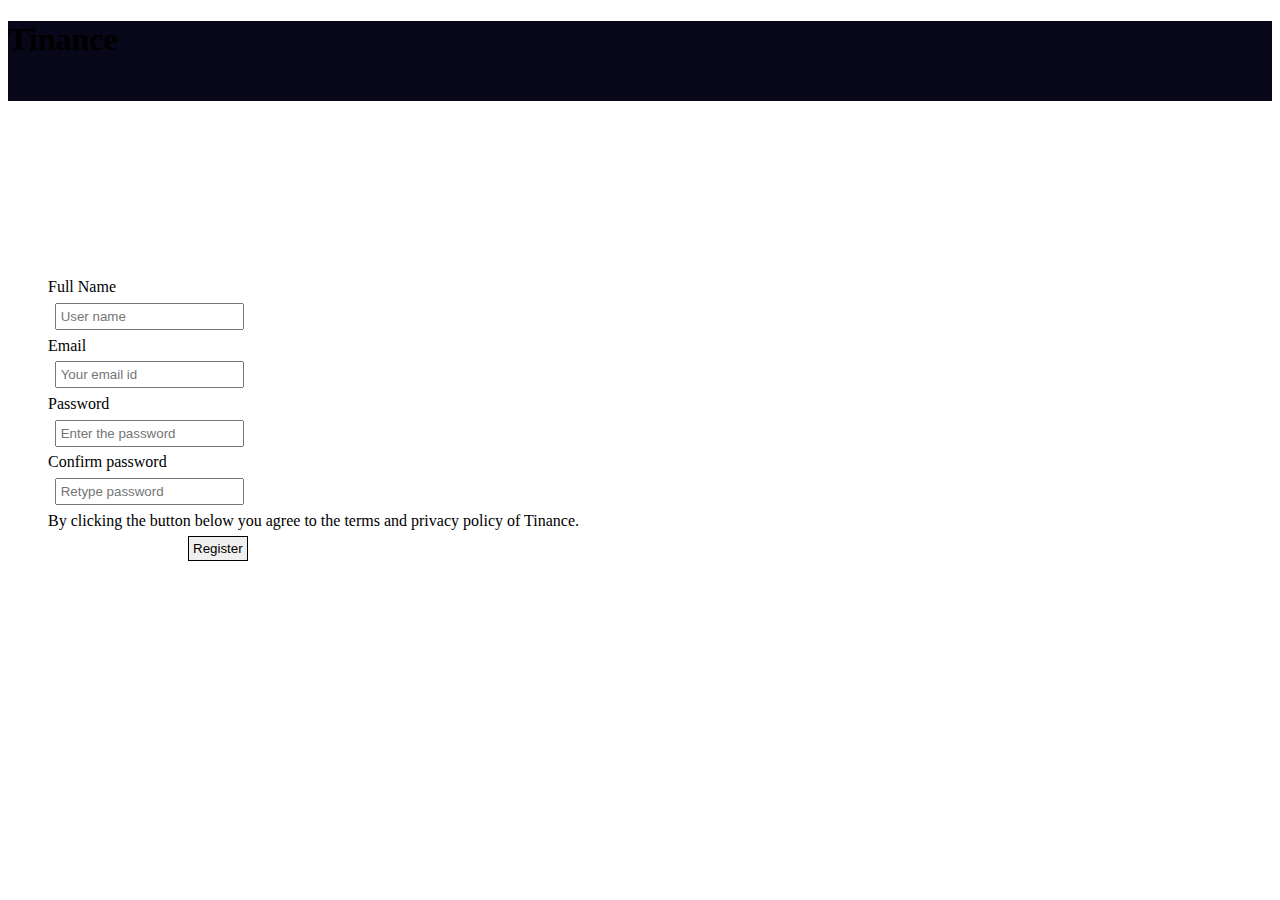
==== html/signup.html @ 4f50a360 "made changes" ====
<!doctype html>
<head>
<meta charset="utf-8">
<link rel="Shortcut Icon" href="favicon.ico" type="image/x-icon"> 
<link href='http://fonts.googleapis.com/css?family=Roboto+Condensed' rel='stylesheet' type='text/css'>

<title>Sign Up</title>
<link rel="stylesheet" type="text/css" href="../css/signup.css">
</head>
<body>

<div id="container">
	<div id="header">
	<h1> Tinance </h1>
	</div>
	<form id="contactForm" method="post" action="">
	<h3>Sign Up</h3>
	<ul class="userInfo">
	<li>Full Name</li>
	<li><input type="text" id="name" name="name" placeholder="User name" class="medium" required>

	</li>
	<li> Email</li> 
	<li><input type="email" name="email" id="email" placeholder="Your email id" class="medium" required > 
	</li> 
	
	
	<li>Password</li> 
	<li><input type="password" name="pwd" id="pwd" placeholder="Enter the password" class="medium" required> 
	</li> 
	
	<li>Confirm password</li> 
	<li><input type="password" name="cnfrmPwd" id="cnfrmPwd" placeholder="Retype password" class="medium" required> 
	</li> 
	<li id="terms"> By clicking the button below you agree to the terms and privacy policy of Tinance.</li>
	<li> 
	<input type="submit" id="submit" value="Register">
	</li> 


	



	
	</form>
</div>
</body>
---- css/signup.css ----
#header {background-color: #070719; width:100%; height:5em}
h3 {color :#FFFFFF; margin-left: .5em; font-size: 3em;
padding-top: 10px;}
#contactForm {width:50%; height:auto; position: relative;
margin-top: 4em;}
.userInfo li {list-style:none;}
label {width:20%; text-align:right; line-height:2em; display:block; float:left;clear:left; }
input {padding: .3em; margin: .5em;}
#submit {clear;both ; text-align:center; border: 1px solid black; margin-left:10.5em}
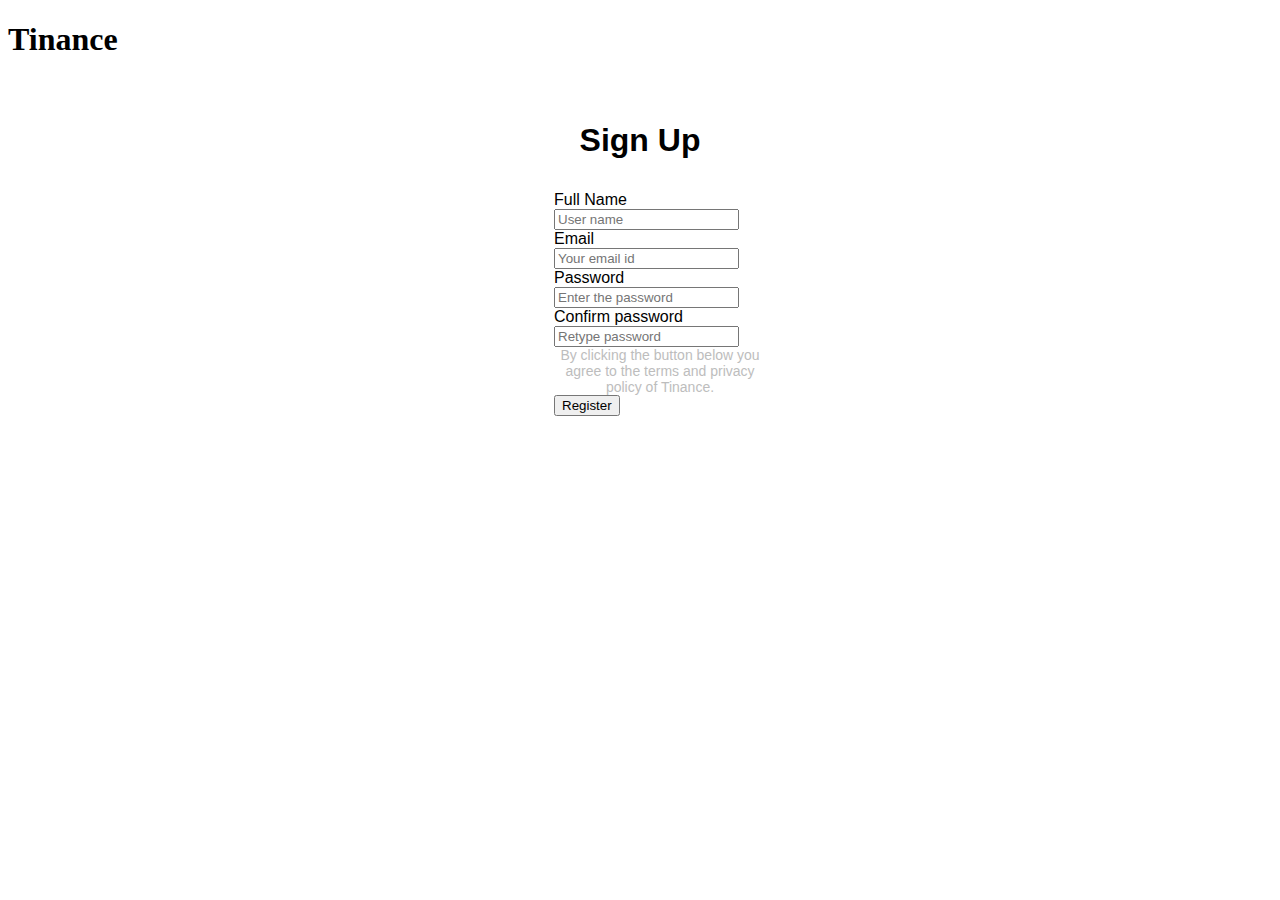
==== commit ea3f96b9: "resolved merge conflicts" ====
--- a/html/signup.html
+++ b/html/signup.html
@@ -3,7 +3,7 @@
 <head>
 <meta charset="utf-8">
 <link rel="Shortcut Icon" href="favicon.ico" type="image/x-icon"> 
-<link href='http://fonts.googleapis.com/css?family=Roboto+Condensed' rel='stylesheet' type='text/css'>
+<link href='http://fonts.googleapis.com/css?family=Roboto:400,300,500' rel='stylesheet' type='text/css'>
 
 <title>Sign Up</title>
 <link rel="stylesheet" type="text/css" href="../css/signup.css">
@@ -12,7 +12,7 @@
 
 <div id="container">
 	<div id="header">
-	<h1> Tinance </h1>
+	<h1>Tinance</h1>
 	</div>
 	<form id="contactForm" method="post" action="">
 	<h3>Sign Up</h3>
@@ -46,4 +46,4 @@
 	
 	</form>
 </div>
-</body>    +</body>    
--- a/css/signup.css
+++ b/css/signup.css
@@ -1,9 +1,19 @@
-#header {background-color: #070719; width:100%; height:5em}
-h3 {color :#FFFFFF; margin-left: .5em; font-size: 3em;
-padding-top: 10px;}
-#contactForm {width:50%; height:auto; position: relative;
-margin-top: 4em;}
-.userInfo li {list-style:none;}
-label {width:20%; text-align:right; line-height:2em; display:block; float:left;clear:left; }
-input {padding: .3em; margin: .5em;}
-#submit {clear;both ; text-align:center; border: 1px solid black; margin-left:10.5em}
+
+#contactForm {background-color: #FFFFFF;    width:25%; height:auto; margin: 0 auto;  }
+h3 {text-align: center; font-size: 32px; padding-top:  1em; font-family: 'Roboto Condensed', sans-serif;}
+.userInfo {margin: 2em 2em;}
+
+.userInfo li {list-style:none; font-family: 'Roboto Condensed', sans-serif; font-size:16px;}
+.userInfo #terms { text-align: center; color:#BDBDBD ; font-size: 14px;
+#container{background-color: #BDBDBD; min-height: 60em;}
+h1 { color: #DF3A01; text-align: center;padding-top: 1em; font-size: 4em; font-family: 'Roboto', sans-serif;}
+
+#contactForm {background-color: #FFFFFF;    width:25%; height:auto; margin: 0 auto;  }
+h3 {text-align: center; font-size: 2em; padding-top:  1em; font-family: 'Roboto', sans-serif;}
+.userInfo {margin: 2em 2em;}
+
+.userInfo li {list-style:none; font-family: 'Roboto', sans-serif;}
+
+
+input { width: 440px; height: 60px; background-color: 1px #c2c2c2}
+#submit {width: 440px; height: 60px; clear:both ; text-align:center; background-color: #e64a19; margin-bottom: 2em; color:#ffffff;}
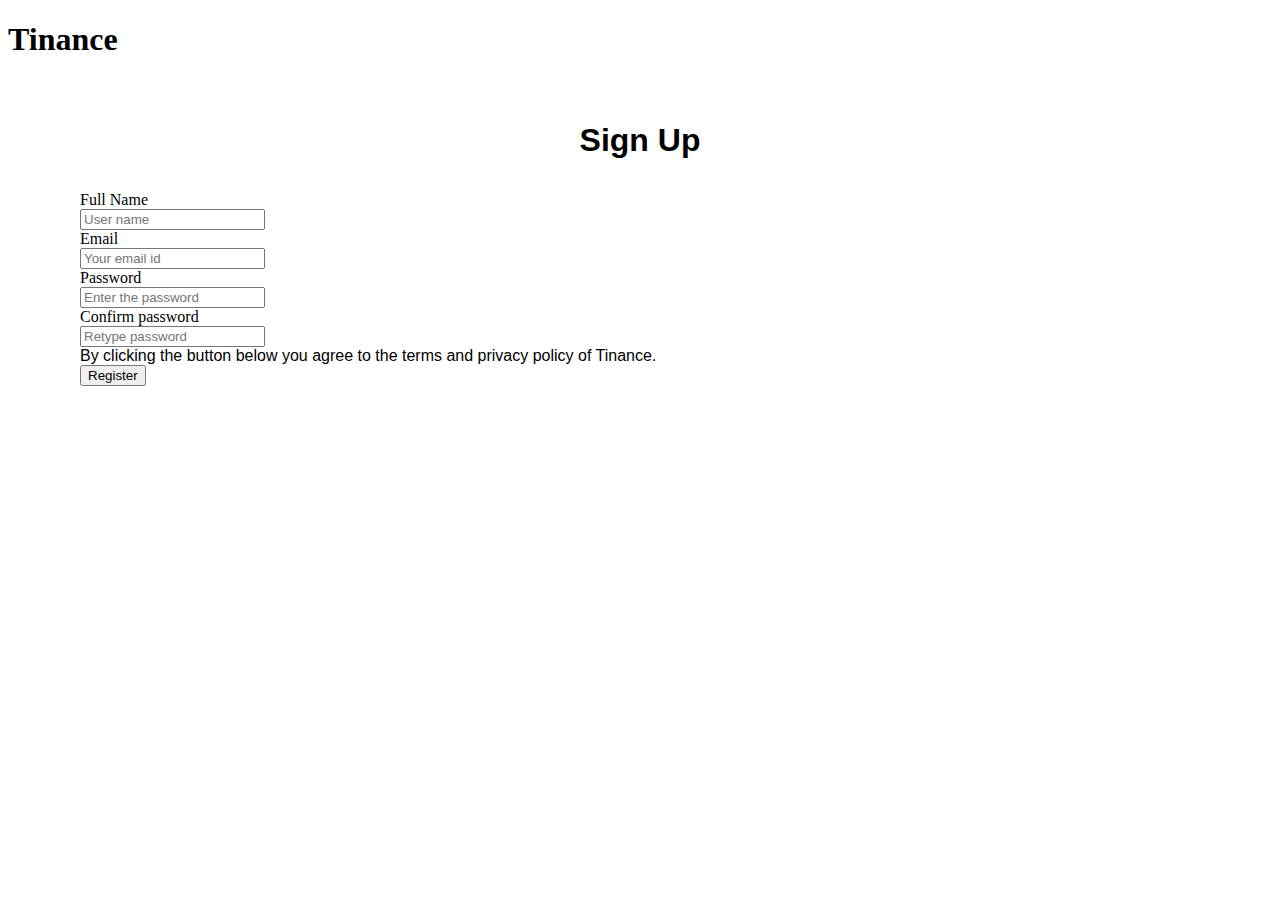
==== commit f29b25c1: "changed id to class" ====
--- a/html/signup.html
+++ b/html/signup.html
@@ -10,40 +10,34 @@
 </head>
 <body>
 
-<div id="container">
-	<div id="header">
-	<h1>Tinance</h1>
+<div class="container">
+	<div class="header">
+		<h1>Tinance</h1>
 	</div>
-	<form id="contactForm" method="post" action="">
-	<h3>Sign Up</h3>
-	<ul class="userInfo">
-	<li>Full Name</li>
-	<li><input type="text" id="name" name="name" placeholder="User name" class="medium" required>
-
-	</li>
-	<li> Email</li> 
-	<li><input type="email" name="email" id="email" placeholder="Your email id" class="medium" required > 
-	</li> 
+	<div class="sign-up">
+		<h3>Sign Up</h3>
+		<form  method="post" action="">
 	
-	
-	<li>Password</li> 
-	<li><input type="password" name="pwd" id="pwd" placeholder="Enter the password" class="medium" required> 
-	</li> 
-	
-	<li>Confirm password</li> 
-	<li><input type="password" name="cnfrmPwd" id="cnfrmPwd" placeholder="Retype password" class="medium" required> 
-	</li> 
-	<li id="terms"> By clicking the button below you agree to the terms and privacy policy of Tinance.</li>
-	<li> 
-	<input type="submit" id="submit" value="Register">
-	</li> 
-
-
-	
-
-
-
-	
-	</form>
+		<ul class="userInfo">
+		<label>Full Name</label>
+		<li><input type="text" id="name" name="name" placeholder="User name" class="medium" required>
+		</li>
+		<label> Email</label> 
+		<li><input type="email" name="email" id="email" placeholder="Your email id" class="medium" required > 
+		</li> 
+		<label>Password</label> 
+		<li><input type="password" name="pwd" id="pwd" placeholder="Enter the password" class="medium" required> 
+		</li> 
+		<label>Confirm password</label> 
+		<li><input type="password" name="cnfrmPwd" id="cnfrmPwd" placeholder="Retype password" class="medium" required> 
+		</li> 
+		<li class="terms"> By clicking the button below you agree to the terms and privacy policy of Tinance.</li>
+		<li> 
+		<input type="submit" class="submit" value="Register">
+		</li>
+		</ul> 
+		</form>
+	</div>
 </div>
-</body>    
+</body>
+</html>    
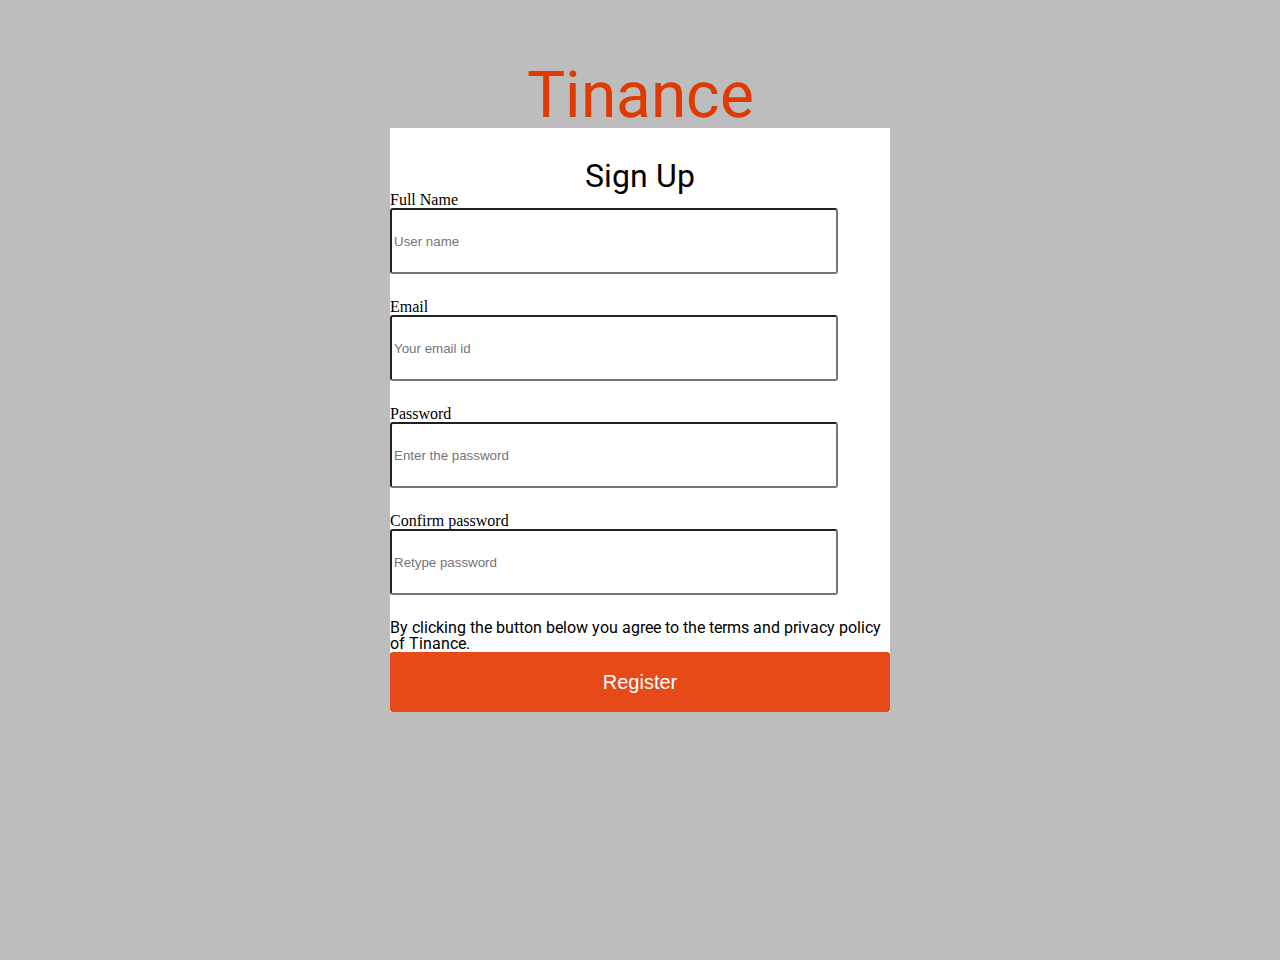
==== commit 959f081d: "include reset.css" ====
--- a/html/signup.html
+++ b/html/signup.html
@@ -1,43 +1,55 @@
+<!DOCTYPE html>
+<!--[if lt IE 7]>      <html class="no-js lt-ie9 lt-ie8 lt-ie7"> <![endif]-->
+<!--[if IE 7]>         <html class="no-js lt-ie9 lt-ie8"> <![endif]-->
+<!--[if IE 8]>         <html class="no-js lt-ie9"> <![endif]-->
+<!--[if gt IE 8]><!--> <html class="no-js"> <!--<![endif]-->
+<head>
+    <meta charset="utf-8">
+    <meta http-equiv="X-UA-Compatible" content="IE=edge">
+    <title>Signup - Tinance</title>
+    <meta name="description" content="">
+    <meta name="viewport" content="width=device-width, initial-scale=1">
 
-<!doctype html>
-<head>
-<meta charset="utf-8">
-<link rel="Shortcut Icon" href="favicon.ico" type="image/x-icon"> 
-<link href='http://fonts.googleapis.com/css?family=Roboto:400,300,500' rel='stylesheet' type='text/css'>
+    <link rel="Shortcut Icon" href="favicon.ico" type="image/x-icon">
+    <link href='http://fonts.googleapis.com/css?family=Roboto:400,300,500' rel='stylesheet' type='text/css'>
+    <link rel="stylesheet" type="text/css" href="../css/reset.css">
+    <link rel="stylesheet" type="text/css" href="../css/signup.css">
+</head>
 
-<title>Sign Up</title>
-<link rel="stylesheet" type="text/css" href="../css/signup.css">
-</head>
 <body>
+    <div class="container">
+        <div class="header">
+            <h1>Tinance</h1>
+        </div>
+        <div class="sign-up">
+            <h3>Sign Up</h3>
+            <form method="post" action="">
 
-<div class="container">
-	<div class="header">
-		<h1>Tinance</h1>
-	</div>
-	<div class="sign-up">
-		<h3>Sign Up</h3>
-		<form  method="post" action="">
-	
-		<ul class="userInfo">
-		<label>Full Name</label>
-		<li><input type="text" id="name" name="name" placeholder="User name" class="medium" required>
-		</li>
-		<label> Email</label> 
-		<li><input type="email" name="email" id="email" placeholder="Your email id" class="medium" required > 
-		</li> 
-		<label>Password</label> 
-		<li><input type="password" name="pwd" id="pwd" placeholder="Enter the password" class="medium" required> 
-		</li> 
-		<label>Confirm password</label> 
-		<li><input type="password" name="cnfrmPwd" id="cnfrmPwd" placeholder="Retype password" class="medium" required> 
-		</li> 
-		<li class="terms"> By clicking the button below you agree to the terms and privacy policy of Tinance.</li>
-		<li> 
-		<input type="submit" class="submit" value="Register">
-		</li>
-		</ul> 
-		</form>
-	</div>
-</div>
+                <ul class="userInfo">
+                    <label>Full Name</label>
+                    <li>
+                        <input type="text" id="name" name="name" placeholder="User name" class="medium" required>
+                    </li>
+                    <label> Email</label>
+                    <li>
+                        <input type="email" name="email" id="email" placeholder="Your email id" class="medium" required>
+                    </li>
+                    <label>Password</label>
+                    <li>
+                        <input type="password" name="pwd" id="pwd" placeholder="Enter the password" class="medium" required>
+                    </li>
+                    <label>Confirm password</label>
+                    <li>
+                        <input type="password" name="cnfrmPwd" id="cnfrmPwd" placeholder="Retype password" class="medium" required>
+                    </li>
+                    <li class="terms"> By clicking the button below you agree to the terms and privacy policy of Tinance.</li>
+                    <li>
+                    	<button type="submit" class="btn-register">Register</button>
+                    </li>
+                </ul>
+            </form>
+        </div>
+    </div>
 </body>
-</html>    
+
+</html>
--- a/css/signup.css
+++ b/css/signup.css
@@ -1,19 +1,61 @@
-
-#contactForm {background-color: #FFFFFF;    width:25%; height:auto; margin: 0 auto;  }
-h3 {text-align: center; font-size: 32px; padding-top:  1em; font-family: 'Roboto Condensed', sans-serif;}
-.userInfo {margin: 2em 2em;}
-
-.userInfo li {list-style:none; font-family: 'Roboto Condensed', sans-serif; font-size:16px;}
-.userInfo #terms { text-align: center; color:#BDBDBD ; font-size: 14px;
-#container{background-color: #BDBDBD; min-height: 60em;}
-h1 { color: #DF3A01; text-align: center;padding-top: 1em; font-size: 4em; font-family: 'Roboto', sans-serif;}
-
-#contactForm {background-color: #FFFFFF;    width:25%; height:auto; margin: 0 auto;  }
-h3 {text-align: center; font-size: 2em; padding-top:  1em; font-family: 'Roboto', sans-serif;}
-.userInfo {margin: 2em 2em;}
-
-.userInfo li {list-style:none; font-family: 'Roboto', sans-serif;}
-
-
-input { width: 440px; height: 60px; background-color: 1px #c2c2c2}
-#submit {width: 440px; height: 60px; clear:both ; text-align:center; background-color: #e64a19; margin-bottom: 2em; color:#ffffff;}
+.sign-up {
+    background-color: #FFFFFF;
+    width: 500px;
+    height: auto;
+    margin: 0 auto;
+}
+h3 {
+    text-align: center;
+    font-size: 32px;
+    padding-top: 1em;
+    font-family: 'Roboto', sans-serif;
+}
+.user-info {
+    margin: 2em 2em;
+}
+.user-info li {
+    list-style: none;
+    font-family: 'Roboto', sans-serif;
+    font-size: 16px;
+}
+.user-info .terms {
+    text-align: center;
+    color: #BDBDBD;
+    font-size: 14px;
+}
+.container {
+    background-color: #BDBDBD;
+    min-height: 60em;
+}
+h1 {
+    color: #DF3A01;
+    text-align: center;
+    padding-top: 1em;
+    font-size: 4em;
+    font-family: 'Roboto', sans-serif;
+}
+.user-info label {
+    font-size: 16px;
+    margin-bottom: 15px;
+}
+.userInfo li {
+    list-style: none;
+    font-family: 'Roboto', sans-serif;
+}
+input {
+    width: 440px;
+    height: 60px;
+    border-color: 1px #c2c2c2;
+    margin-bottom: 25px;
+    border-radius: 3px;
+}
+.btn-register {
+    width: 100%;
+    height: 60px;
+    font-size: 20px;
+    background-color: #e64a19;
+    color: #ffffff;
+    border: 0;
+    border-radius: 3px;
+    box-shadow: none;
+}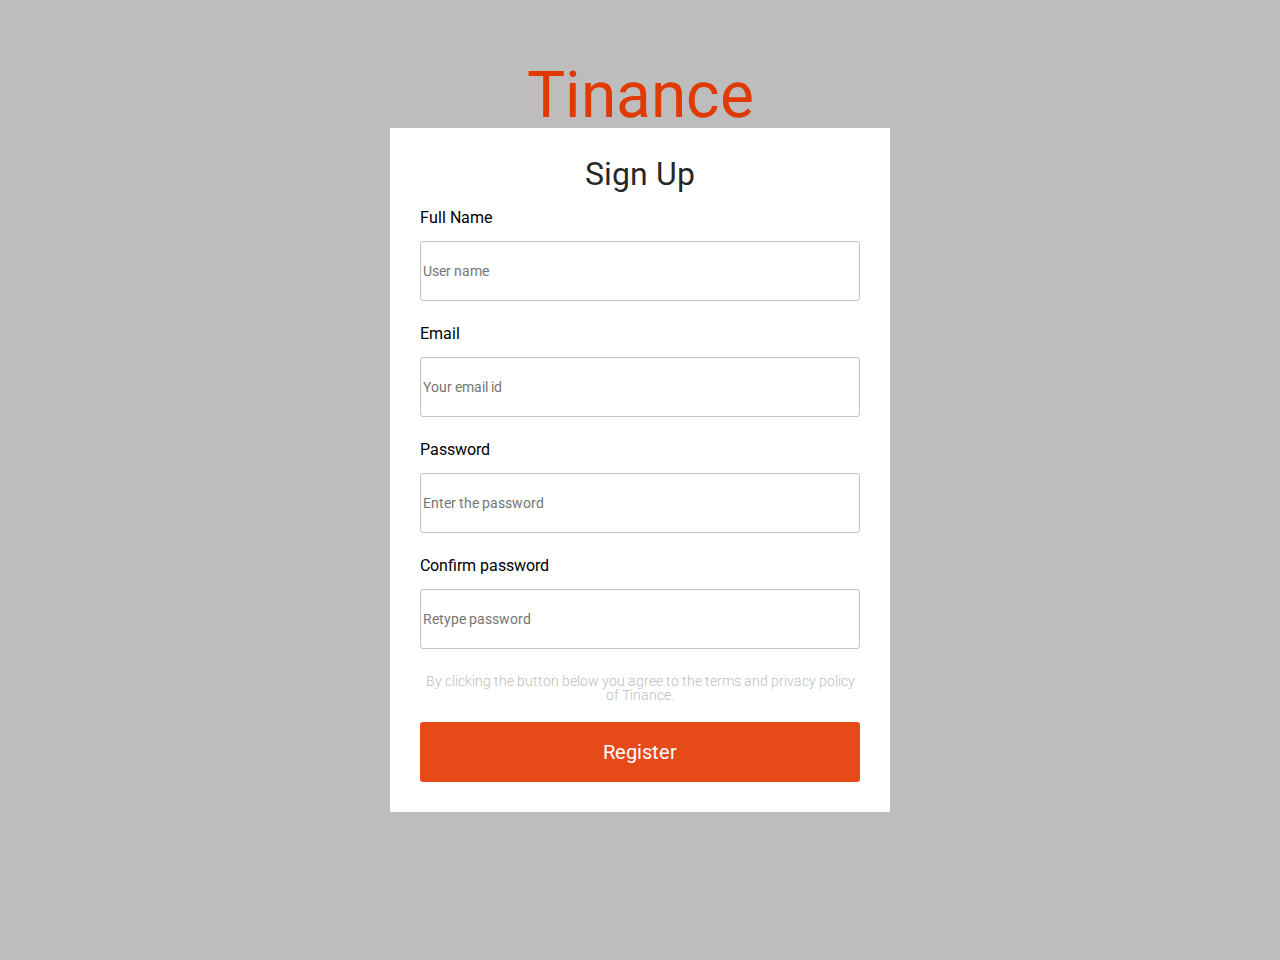
==== commit b21ae42a: "fix styles" ====
--- a/html/signup.html
+++ b/html/signup.html
@@ -25,7 +25,7 @@
             <h3>Sign Up</h3>
             <form method="post" action="">
 
-                <ul class="userInfo">
+                <ul class="user-info">
                     <label>Full Name</label>
                     <li>
                         <input type="text" id="name" name="name" placeholder="User name" class="medium" required>
@@ -42,7 +42,9 @@
                     <li>
                         <input type="password" name="cnfrmPwd" id="cnfrmPwd" placeholder="Retype password" class="medium" required>
                     </li>
-                    <li class="terms"> By clicking the button below you agree to the terms and privacy policy of Tinance.</li>
+                    <li>
+	                    <p class="terms">By clicking the button below you agree to the terms and privacy policy of Tinance.</p>
+                    </li>
                     <li>
                     	<button type="submit" class="btn-register">Register</button>
                     </li>
--- a/css/signup.css
+++ b/css/signup.css
@@ -1,17 +1,20 @@
+*, body {
+	box-sizing: border-box;
+	font-family: 'Roboto', sans-serif;
+}
+
 .sign-up {
     background-color: #FFFFFF;
     width: 500px;
     height: auto;
     margin: 0 auto;
+    padding: 30px;
 }
 h3 {
     text-align: center;
     font-size: 32px;
-    padding-top: 1em;
-    font-family: 'Roboto', sans-serif;
-}
-.user-info {
-    margin: 2em 2em;
+    margin-bottom: 20px;
+    color: rgba(0, 0, 0, 0.87);
 }
 .user-info li {
     list-style: none;
@@ -22,6 +25,8 @@
     text-align: center;
     color: #BDBDBD;
     font-size: 14px;
+    font-weight: 300;
+    margin-bottom: 20px;
 }
 .container {
     background-color: #BDBDBD;
@@ -35,19 +40,22 @@
     font-family: 'Roboto', sans-serif;
 }
 .user-info label {
+	display: block;
     font-size: 16px;
     margin-bottom: 15px;
 }
-.userInfo li {
+.user-info li {
     list-style: none;
     font-family: 'Roboto', sans-serif;
 }
 input {
-    width: 440px;
+	width: 100%;
     height: 60px;
-    border-color: 1px #c2c2c2;
+    border: 1px solid #c2c2c2;
     margin-bottom: 25px;
     border-radius: 3px;
+    box-shadow: none;
+    font-size: 14px;
 }
 .btn-register {
     width: 100%;
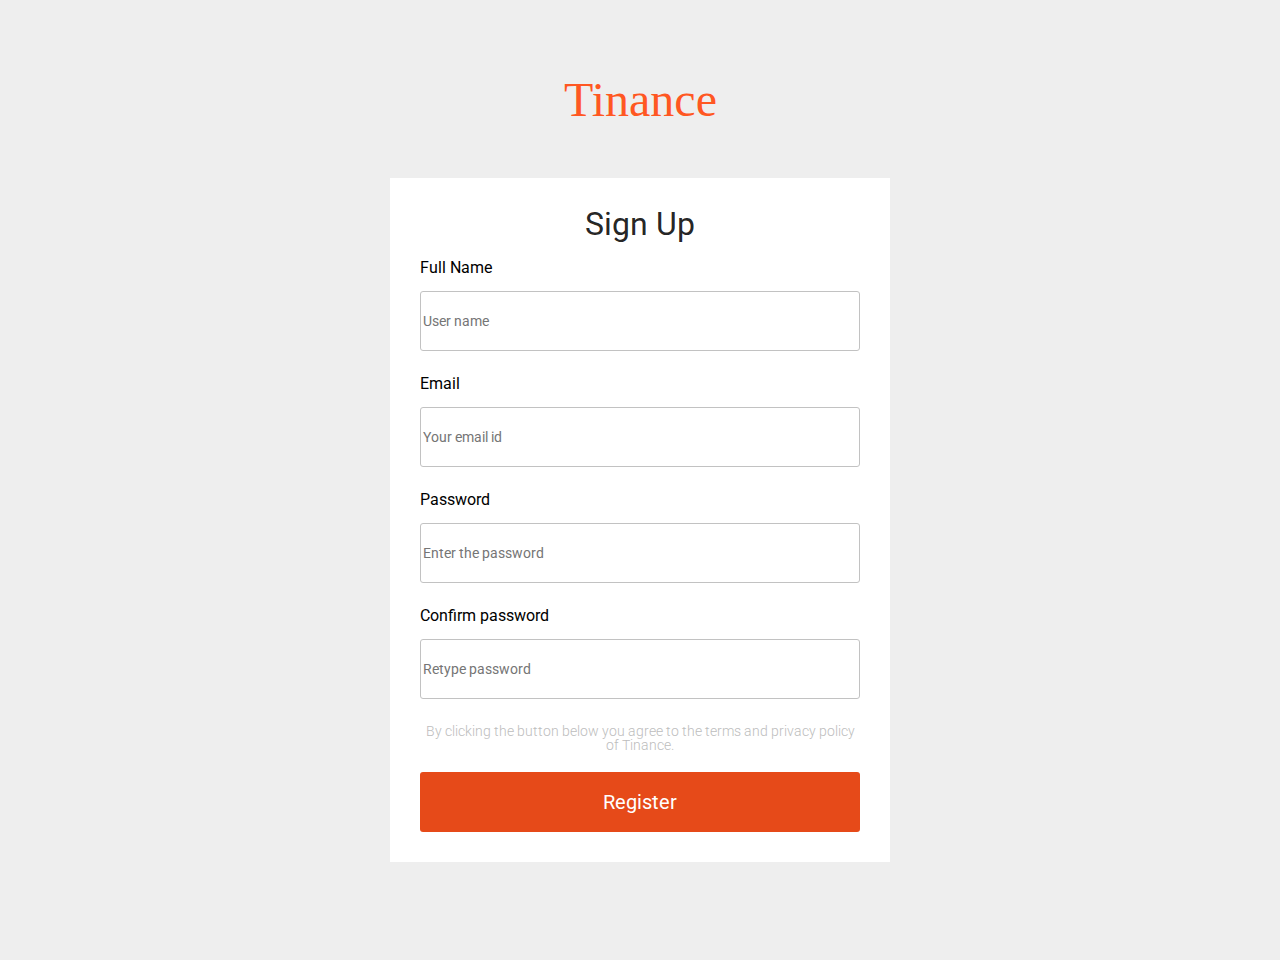
==== commit b768787e: "add Tinance logo fix elements spacing reorder css rules" ====
--- a/html/signup.html
+++ b/html/signup.html
@@ -19,7 +19,9 @@
 <body>
     <div class="container">
         <div class="header">
-            <h1>Tinance</h1>
+            <h1>
+            	<img src="../images/logo.svg" alt="">
+            </h1>
         </div>
         <div class="sign-up">
             <h3>Sign Up</h3>
--- a/css/signup.css
+++ b/css/signup.css
@@ -2,7 +2,13 @@
 	box-sizing: border-box;
 	font-family: 'Roboto', sans-serif;
 }
-
+.container {
+    background-color: #eeeeee;
+    min-height: 60em;
+}
+.header {
+	margin-bottom: 50px;
+}
 .sign-up {
     background-color: #FFFFFF;
     width: 500px;
@@ -27,10 +33,6 @@
     font-size: 14px;
     font-weight: 300;
     margin-bottom: 20px;
-}
-.container {
-    background-color: #BDBDBD;
-    min-height: 60em;
 }
 h1 {
     color: #DF3A01;
